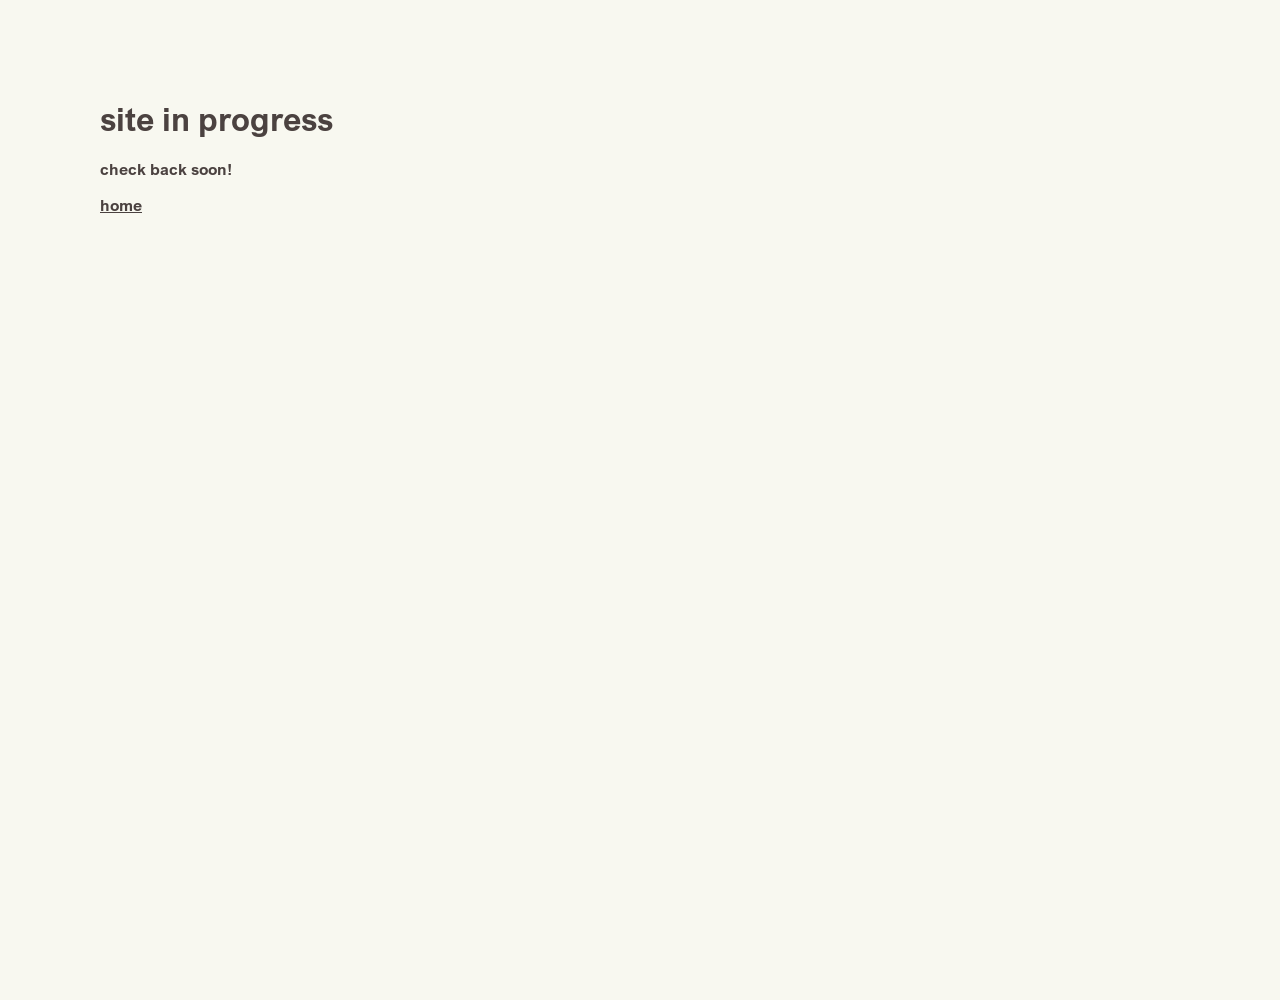
==== augment.html @ a1a65977 "V1.1.1 In progress descriptions" ====
<!DOCTYPE html>
<html lang="en">
<head>
    <meta charset="UTF-8">
    <meta name="viewport" content="width=device-width, initial-scale=1.0">
    <title>Augment | Moment/Portal</title>
    <link rel="stylesheet" href="portalstyle.css">
</head>
<body>
    <div class="inprogress">
        <h1>site in progress</h1>
        <p>check back soon!</p>
        <a href="/index.html"><u>home</u></a>
    </div>
</body>
</html>
---- portalstyle.css ----
/* Base Styles */
@font-face {
    font-family: 'moment';
    src: url("fonts/Arial Nova/ArialNova-Bold.ttf");
}

@font-face {
    font-family: moment-light;
    src: url("fonts/Arial Nova/ArialNova.ttf");
}

@font-face {
    font-family: 'portal'; 
    src: url("fonts/Arial Nova/Times New Roman MT Condensed Regular.otf");
}

body, html {
    margin: 0;
    padding: 0;
    height: 100%;
    font-family: 'moment', sans-serif;
    background-color: #f8f8f0;
    color: #4b4240;
}

.portal-container img {
    width: 400px;
}

/* Flower container */
.flower-container {
    width: 50%;
    max-width: 800vw;
    display: flex;
    justify-content: center;
    align-items: center;
    position: relative;
}

/* Hover wrapper and image */
.hover-wrapper {
    width: 100%;
    position: absolute;
    left: -2%;
    top: -50px;
    display: flex;
    justify-content: center;
    align-items: center;
}

.hue-shift-img {
    transition: filter 0.3s ease-in-out, transform 0.3s ease-in-out;
    cursor: pointer;
    display: block;
    width: 100%;
    height: 100%;
    object-fit: contain;
    animation: subtleHueWiggle 20s linear infinite;
}

.hue-shift-img:hover {
    animation: subtleHueWiggle 1.5s linear infinite;
}

.hover-text {
    position: absolute;
    font-family: 'moment', sans-serif;
    font-size: 1em;
    letter-spacing: -1px;
    color: #f8f8f0;
    opacity: 0.6;
    top: 50%;
    left: 50%;
    transform: translate(-50%, -50%);
}

@keyframes subtleHueWiggle {
    0% {
        filter: hue-rotate(0deg) brightness(1);
    }
    50% {
        filter: hue-rotate(90deg) brightness(1.2);
    }
    100% {
        filter: hue-rotate(0deg) brightness(1);
    }
}

/* Interactive hotspots for stamens */
.stamen {
    position: absolute;
    width: 50px;
    height: 50px;
    border-radius: 50%;
    background-color: transparent;
    cursor: pointer;
    transition: all 0.3s ease;
    z-index: 5;
    display: flex;
    justify-content: center;
    align-items: center;
}

.stamen:hover {
    transform: scale(1.2);
    background-color: rgba(255, 255, 255, 0.2);
    color: #4b4240;
}

/* Reflection Spaces */
.reflection-space {
    position: absolute;
    top: 0;
    left: 0;
    width: 100%;
    height: 100vh;
    display: none;
    flex-direction: column;
    align-items: center;
    justify-content: center;
    padding: 0; 
    box-sizing: border-box;
    z-index: 10;
    background-color: #f8f8f0;
}

.back-button {
    position: absolute;
    top: 20px;
    left: 20px;
    padding: 10px 15px;
    background: transparent;
    border: 1px solid #4b4240;
    border-radius: 25px;
    cursor: pointer;
    transition: all 0.3s ease;
    font-family: 'moment', sans-serif;
    color: #4b4240;
}

.back-button:hover {
    background: rgba(0, 0, 0, 0.1);
}

a {
    color: #4b4240;
    text-decoration: none;
}

.h3 {
    font-size: 2.5vw;
    display: flex;
    justify-content: space-between; 
    width: 80%;
    overflow: visible;
    margin-bottom: 0; 
}

.h3 h3 {
    margin: 5px; 
    padding: 3px 15px; 
    border-radius: 35px;
    transition: color .3s ease-in;
    transition: background-color .3s ease-in;
}

.h3 h3:hover {
    color: #fbfaec;
    background-color: #4b4240;
}

.h3 a {
    color: inherit;
    text-decoration: none;
}

.inprogress {
    margin: 100px;
}
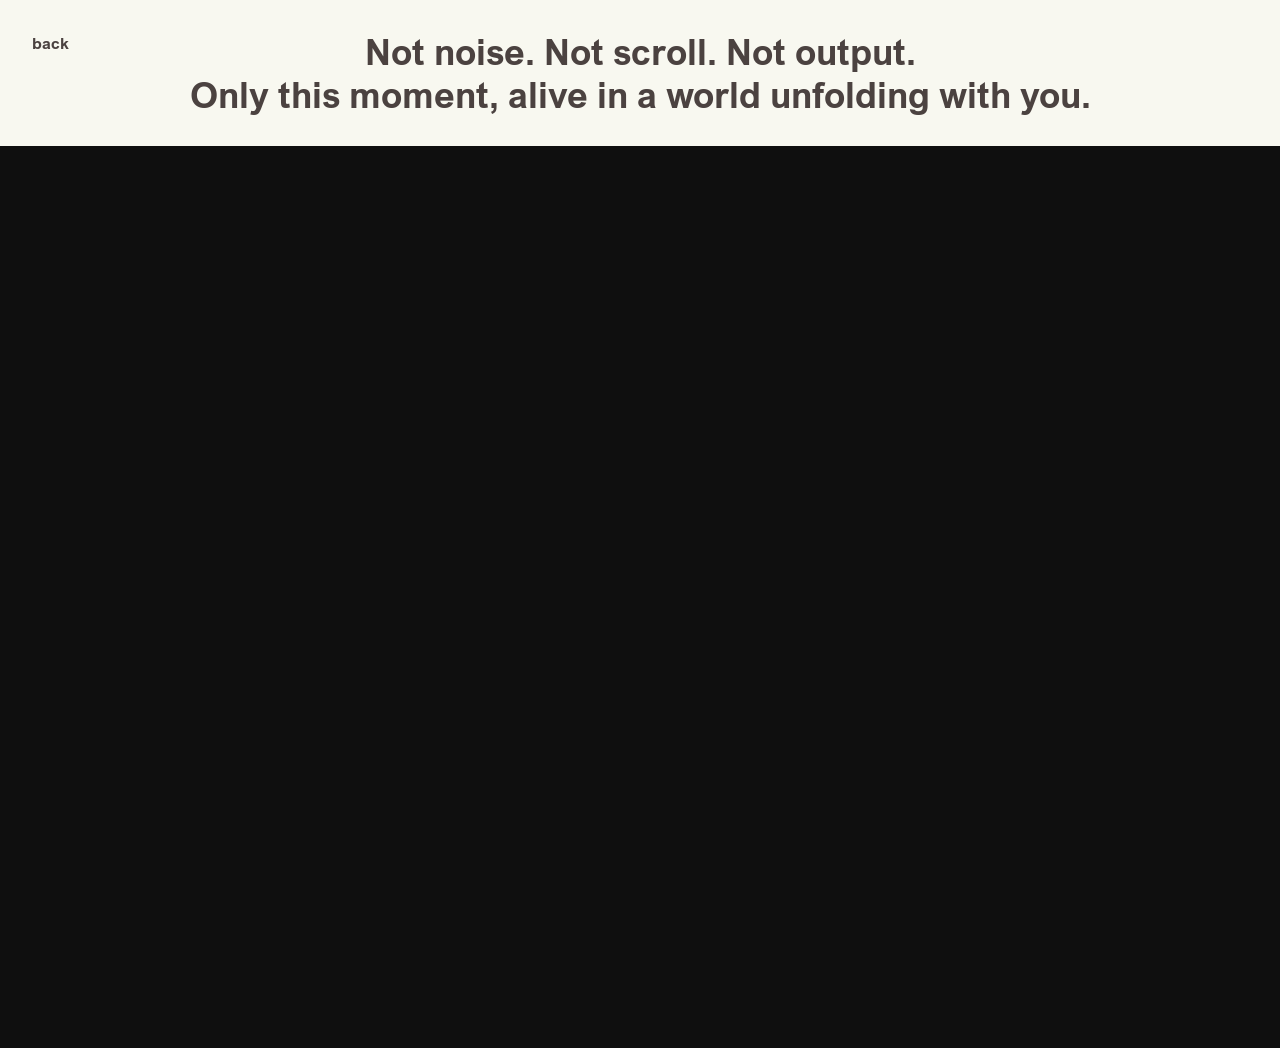
==== commit 7a226509: "V1.2" ====
--- a/augment.html
+++ b/augment.html
@@ -1,16 +1,40 @@
 <!DOCTYPE html>
 <html lang="en">
 <head>
-    <meta charset="UTF-8">
-    <meta name="viewport" content="width=device-width, initial-scale=1.0">
-    <title>Augment | Moment/Portal</title>
-    <link rel="stylesheet" href="portalstyle.css">
+  <meta charset="UTF-8" />
+  <meta name="viewport" content="width=device-width, initial-scale=1.0" />
+  <title>Augment | Moment/Portal</title>
+  <link rel="stylesheet" href="style.css">
 </head>
 <body>
-    <div class="inprogress">
-        <h1>site in progress</h1>
-        <p>check back soon!</p>
-        <a href="/index.html"><u>home</u></a>
-    </div>
+  <div class="overlay-text">
+    <h2>Not noise. Not scroll. Not output.<br>
+        Only this moment, alive in a world unfolding with you.</h2>
+  </div>
+  <div class="stamen" id="stamen-home" style="top: 2%; left: 2%;"><a href="portals.html">back</a>
+  </div>
+
+  <div class="grid">
+    <iframe src="https://www.youtube.com/embed/qmE7U1YZPQA?autoplay=1&mute=1" title="Santa Monica Beach" allowfullscreen></iframe>
+    <iframe src="https://www.youtube.com/embed/czoEAKX9aaM?autoplay=1&mute=1" title="The Best Of Norway&#39;s Railway WINTER Cab Views" allowfullscreen></iframe>
+    <iframe src="https://www.youtube.com/embed/VI8Wj5EwoRM?autoplay=1&mute=1" title="Pipeline Cam" allowfullscreen></iframe>
+    <iframe src="https://www.youtube.com/embed/ydYDqZQpim8?autoplay=1&mute=1" title="Namibia: Live stream in the Namib Desert" allowfullscreen></iframe>
+    <iframe src="https://www.youtube.com/embed/h1wly909BYw?autoplay=1&mute=1" title="Like this LIVE CAM Nevskiy avenue St. Petersburg Russia. Невский пр. Санкт-Петербург, Гостиный двор" allowfullscreen></iframe>
+    <iframe src="https://www.youtube.com/embed/iXLaEkB3J0I?autoplay=1&mute=1" title="Nordkapp Havfiske Live" allowfullscreen></iframe>
+    <iframe src="https://www.youtube.com/embed/VUJbDTIYlM4?autoplay=1&mute=1" title="African Tembe Elephant Park" allowfullscreen></iframe>
+    <iframe src="https://www.youtube.com/embed/cat30PaExyo?autoplay=1&mute=1&t=100" title="2.5 Hour Uncut View From Cargo Ship In 4K | Life At Sea" allowfullscreen></iframe>
+    <iframe src="https://www.youtube.com/embed/OY4V_AppZ6s?autoplay=1&mute=1"  title="Fraser Point Bald Eagle" allowfullscreen></iframe>
+    <iframe src="https://www.youtube.com/embed/DBWgFXSMr-8?autoplay=1&mute=1" title="【LIVE】渋谷・スクランブル交差点　ライブカメラ 　Shibuya Scramble Crossing - Tokyo, Japan　 Live Cam" allowfullscreen></iframe>
+    <iframe src="https://www.youtube.com/embed/8FVPvO4GdV0?autoplay=1&mute=1" title="Inside the Bracken Bat Cave" allowfullscreen></iframe>
+    <iframe src="https://www.youtube.com/embed/jJI5w_RVGtQ?autoplay=1&mute=1" title="Mendenhall Glacier" allowfullscreen></iframe>
+    <iframe src="https://www.youtube.com/embed/yUE0AEwRu9s?autoplay=1&mute=1" title="Puffin Boulder Berm" allowfullscreen></iframe>
+    <iframe src="https://www.youtube.com/embed/Zedu0ddRlDU?autoplay=1&mute=1" title="【LIVE】お台場・レインボーブリッジ - 首都高　ライブカメラ　Rainbow Bridge - Tokyo, Japan　 Live Cam" allowfullscreen></iframe>
+    <iframe src="https://www.youtube.com/embed/1rvCfsW_qTA?autoplay=1&mute=1" title="Mesmerizing Jellyfish Cam at Aquarium of the Pacific. Play on large screen TV!" allowfullscreen></iframe>
+    <iframe src="https://www.youtube.com/embed/VR-x3HdhKLQ?autoplay=1&mute=1" title="🔴 Live Camera Stream | Bondi Aussie Bar &amp; Grill | Chaweng | Koh Samui | Thailand | 2160p 4K" allowfullscreen></iframe>
+    <iframe src="https://www.youtube.com/embed/g_L1Ay8P244?autoplay=1&mute=1" title="Sloth TV powered by EXPLORE.org" allowfullscreen></iframe>
+    <iframe src="https://www.youtube.com/embed/Ihr_nwydXi0?autoplay=1&mute=1" title="Red Panda Forest" allowfullscreen></iframe>
+    <iframe src="https://www.youtube.com/embed/HpZAez2oYsA?autoplay=1&mute=1" title="🔴 4K Live Cam of Ponte delle Guglie Venice - View from Hotel Leone Venezia  - Live stream ライブカメラ" allowfullscreen></iframe>
+    <iframe src="https://www.youtube.com/embed/hdt1aldxafk?autoplay=1&mute=1" title="Super Epic Bearapalooza! 17 Brown Bears at Brooks Falls!!!  2 hours uninterrupted!" allowfullscreen></iframe>
+  </div>
 </body>
 </html>
--- a/style.css
+++ b/style.css
@@ -0,0 +1,266 @@
+/* Base Styles */
+@font-face {
+    font-family: 'moment';
+    src: url("fonts/Arial Nova/ArialNova-Bold.ttf");
+}
+
+@font-face {
+    font-family: moment-light;
+    src: url("fonts/Arial Nova/ArialNova.ttf");
+}
+
+@font-face {
+    font-family: 'portal'; 
+    src: url("fonts/Arial Nova/Times New Roman MT Condensed Regular.otf");
+}
+
+body, html {
+    margin: 0;
+    padding: 0;
+    height: 100%;
+    font-family: 'moment', sans-serif;
+    background-color: #f8f8f0;
+    color: #4b4240;
+}
+
+/* Container for all pages */
+.container {
+    width: 100%;
+    min-height: 100vh;
+    display: flex;
+    justify-content: center;
+    align-items: center;
+}
+
+/* Landing Page */
+#landing {
+    display: flex;
+    flex-direction: column;
+    align-items: center;
+    justify-content: flex-start;
+    width: 100%;
+    min-height: 100vh;
+    transition: opacity 1s ease;
+    position: relative;
+    padding-top: 2vh; 
+}
+
+.header {
+    font-family: 'portal', Times, serif;
+    font-size: 1.5vw;
+    letter-spacing: -1px;
+    display: flex;
+    justify-content: space-between; 
+    width: 82%;
+    overflow: visible;
+    margin: 0;
+    padding: 0;
+    height: 3.8vw; 
+}
+
+h1 {
+    margin: 0;
+    font-family: 'moment', sans-serif;
+    width: 100%;
+    text-align: center;
+    letter-spacing: -1.6vw;
+    font-size: 21vw;
+    line-height: 0.8;
+}
+
+/* Flower container */
+.flower-container {
+    width: 50%;
+    max-width: 800vw;
+    display: flex;
+    justify-content: center;
+    align-items: center;
+    position: relative;
+}
+
+/* Hover wrapper and image */
+.hover-wrapper {
+    width: 100%;
+    position: absolute;
+    left: -2%;
+    top: -50px;
+    display: flex;
+    justify-content: center;
+    align-items: center;
+}
+
+.hue-shift-img {
+    transition: filter 0.3s ease-in-out, transform 0.3s ease-in-out;
+    cursor: pointer;
+    display: block;
+    width: 100%;
+    height: 100%;
+    object-fit: contain;
+    animation: subtleHueWiggle 20s linear infinite;
+}
+
+.hue-shift-img:hover {
+    animation: subtleHueWiggle 1.5s linear infinite;
+}
+
+a .hover-text {
+    position: absolute;
+    font-family: 'portal', sans-serif;
+    font-size: 1.5em;
+    letter-spacing: -1px;
+    color: #ffffff96;
+    pointer-events: none; 
+    opacity: 0.2;
+    transition: opacity 0.3s ease-out;
+    top: 50%;
+    left: 50%;
+    transform: translate(-50%, -50%);
+}
+
+.hover-wrapper:hover .hover-text {
+    opacity: 1;
+}
+
+@keyframes subtleHueWiggle {
+    0% {
+        filter: hue-rotate(0deg) brightness(1);
+    }
+    50% {
+        filter: hue-rotate(-80deg) brightness(1.2);
+    }
+    100% {
+        filter: hue-rotate(0deg) brightness(1);
+    }
+}
+
+/* Interactive hotspots for stamens */
+.stamen {
+    position: absolute;
+    width: 50px;
+    height: 50px;
+    border-radius: 50%;
+    background-color: transparent;
+    cursor: pointer;
+    transition: all 0.3s ease;
+    z-index: 5;
+    display: flex;
+    justify-content: center;
+    align-items: center;
+}
+
+.stamen:hover {
+    transform: scale(1.2);
+    background-color: rgba(255, 255, 255, 0.2);
+    color: #4b4240;
+}
+
+/* Reflection Spaces */
+.reflection-space {
+    position: absolute;
+    top: 0;
+    left: 0;
+    width: 100%;
+    height: 100vh;
+    display: none;
+    flex-direction: column;
+    align-items: center;
+    justify-content: center;
+    padding: 0; 
+    box-sizing: border-box;
+    z-index: 10;
+    background-color: #f8f8f0;
+}
+
+.back-button {
+    position: absolute;
+    top: 20px;
+    left: 20px;
+    padding: 10px 15px;
+    background: transparent;
+    border: 1px solid #4b4240;
+    border-radius: 25px;
+    cursor: pointer;
+    transition: all 0.3s ease;
+    font-family: 'moment', sans-serif;
+    color: #4b4240;
+}
+
+.back-button:hover {
+    background: rgba(0, 0, 0, 0.1);
+}
+
+/* About Section */
+#about {
+    background-color: #f8f8f0;
+    color: #4b4240;
+    text-align: center;
+}
+
+#about p {
+    width: 50%;
+    margin: 1vh auto; 
+    text-align: left;
+}
+
+a {
+    color: #4b4240;
+    text-decoration: none;
+}
+
+.h3 {
+    font-size: 2.5vw;
+    display: flex;
+    justify-content: space-between; 
+    width: 80%;
+    overflow: visible;
+    margin-bottom: 0; 
+}
+
+.h3 h3 {
+    margin: 5px; 
+    padding: 3px 15px; 
+    border-radius: 35px;
+    transition: color .3s ease-in;
+    transition: background-color .3s ease-in;
+}
+
+.h3 h3:hover {
+    color: #fbfaec;
+    background-color: #4b4240;
+}
+
+.h3 a {
+    color: inherit;
+    text-decoration: none;
+}
+
+.overlay-text {
+    text-align: center;
+    font-size: 1.5rem;
+    pointer-events: none;
+    animation: fadeText 20s infinite;
+}
+
+
+@keyframes fadeText {
+    0%, 100% { opacity: 0; }
+    10%, 90% { opacity: 1; }
+  }
+
+  .grid {
+    display: grid;
+    grid-template-columns: repeat(auto-fit, minmax(300px, 1fr));
+    gap: 1px;
+    padding: 0;
+    width: 100%;
+    max-width: 100%;
+    box-sizing: border-box;
+    background-color: #0f0f0f;
+  }
+
+  iframe {
+    width: 100%;
+    aspect-ratio: 16 / 9;
+    border: none;
+    display: block;
+  }
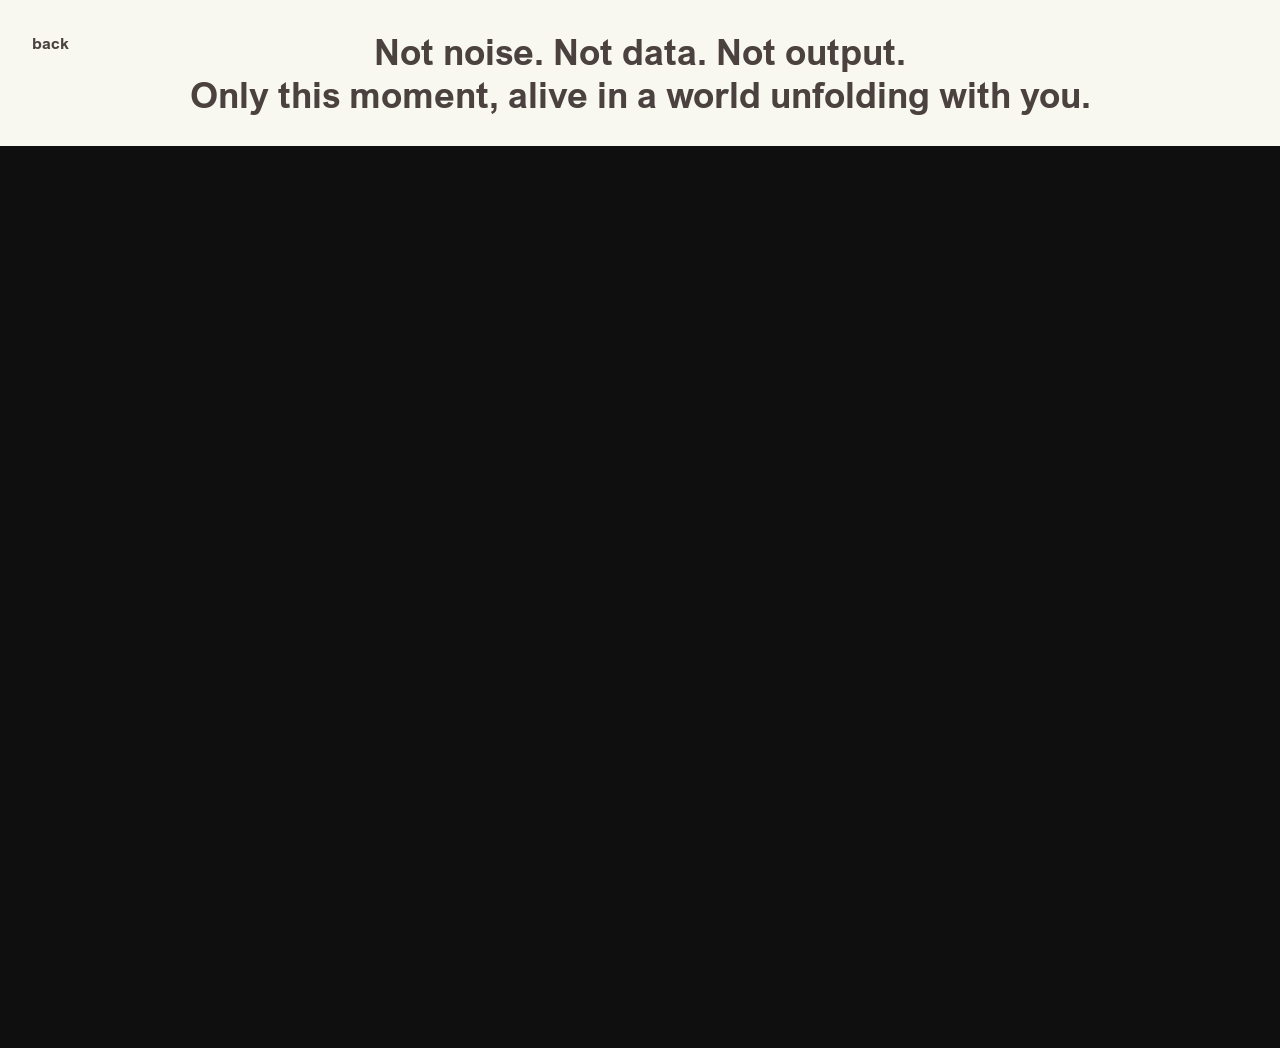
==== commit af9ce157: "V1.2.1" ====
--- a/augment.html
+++ b/augment.html
@@ -8,7 +8,7 @@
 </head>
 <body>
   <div class="overlay-text">
-    <h2>Not noise. Not scroll. Not output.<br>
+    <h2>Not noise. Not data. Not output.<br>
         Only this moment, alive in a world unfolding with you.</h2>
   </div>
   <div class="stamen" id="stamen-home" style="top: 2%; left: 2%;"><a href="portals.html">back</a>
